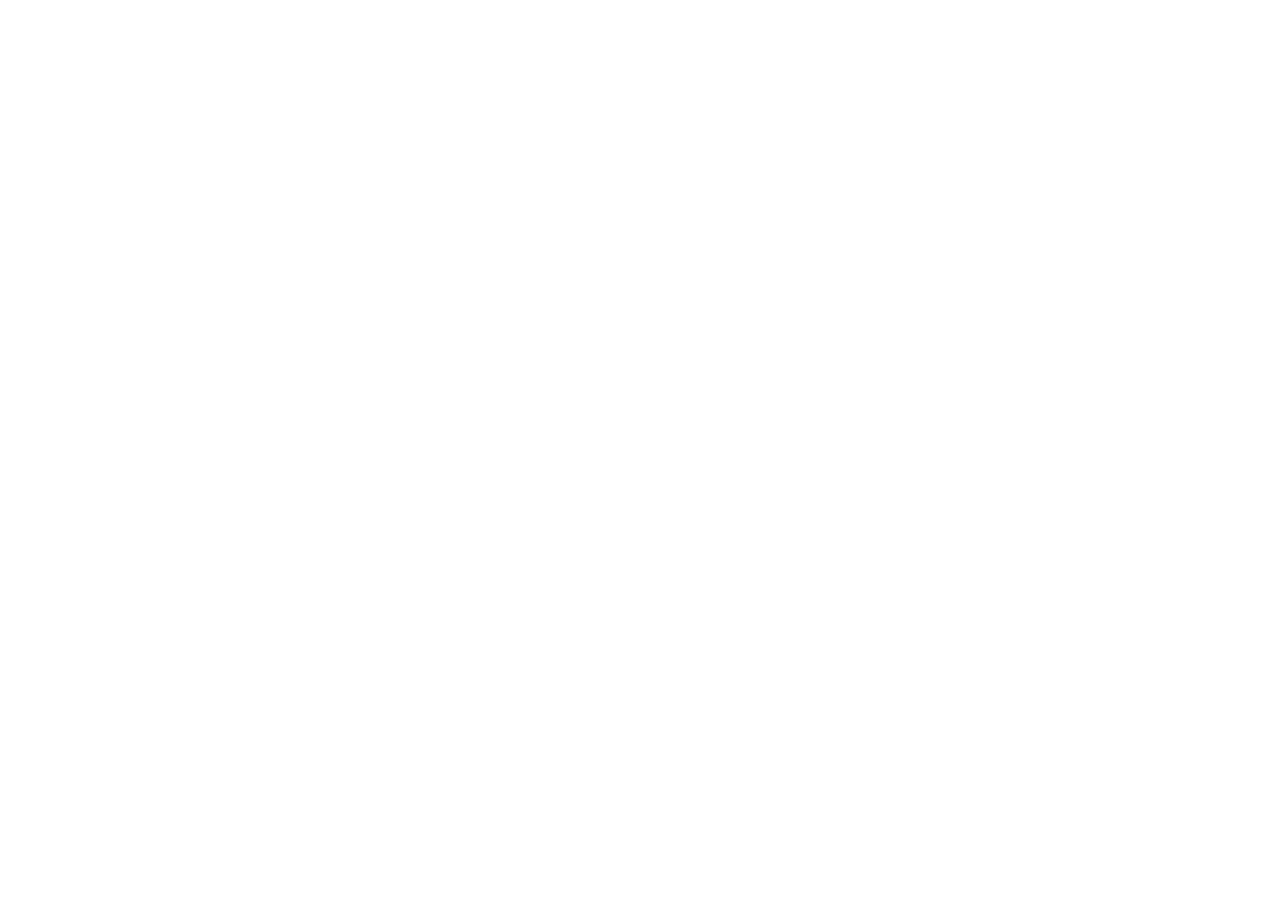
==== resumy.html @ dd964103 "contact" ====
<!DOCTYPE html>
<html lang="en">

<head>
    <meta charset="UTF-8">
    <meta http-equiv="X-UA-Compatible" content="IE=edge">
    <meta name="viewport" content="width=device-width, initial-scale=1.0">
    <title>Document</title>
</head>

<body>

</body>

</html>
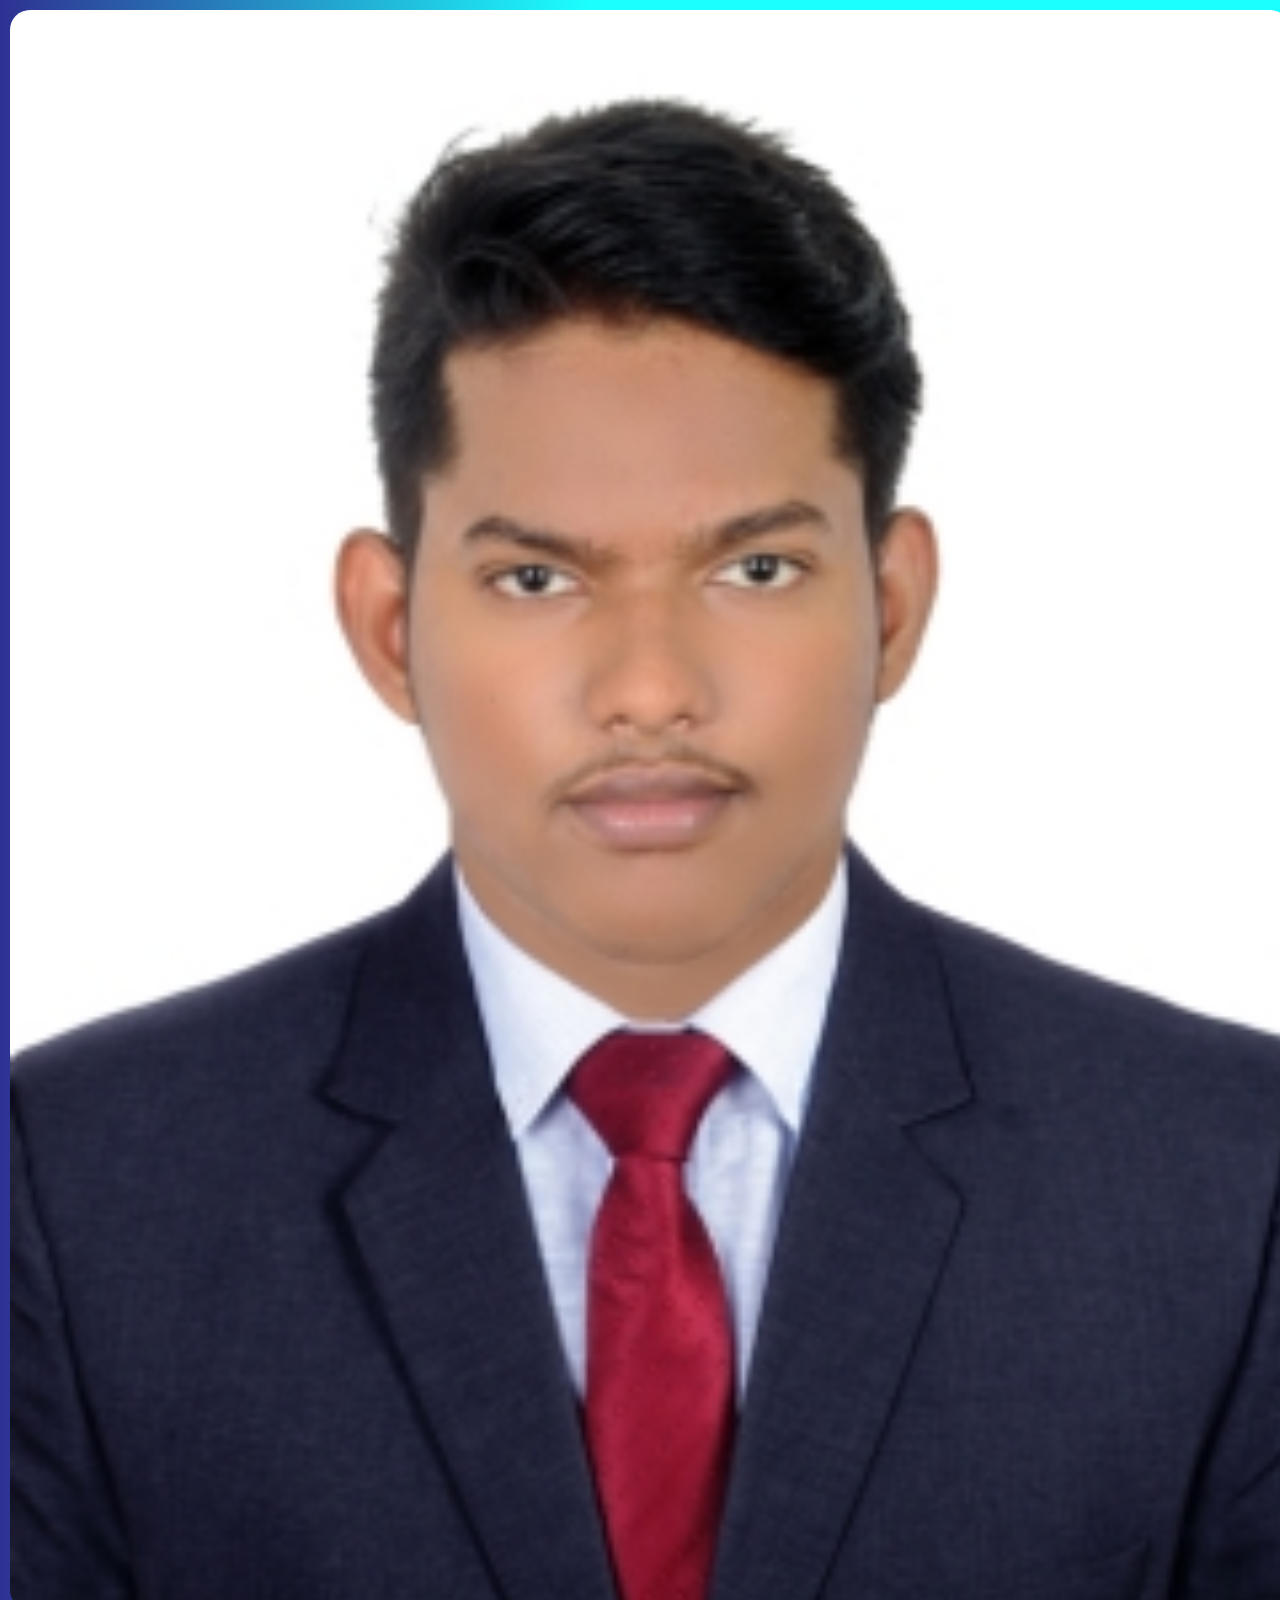
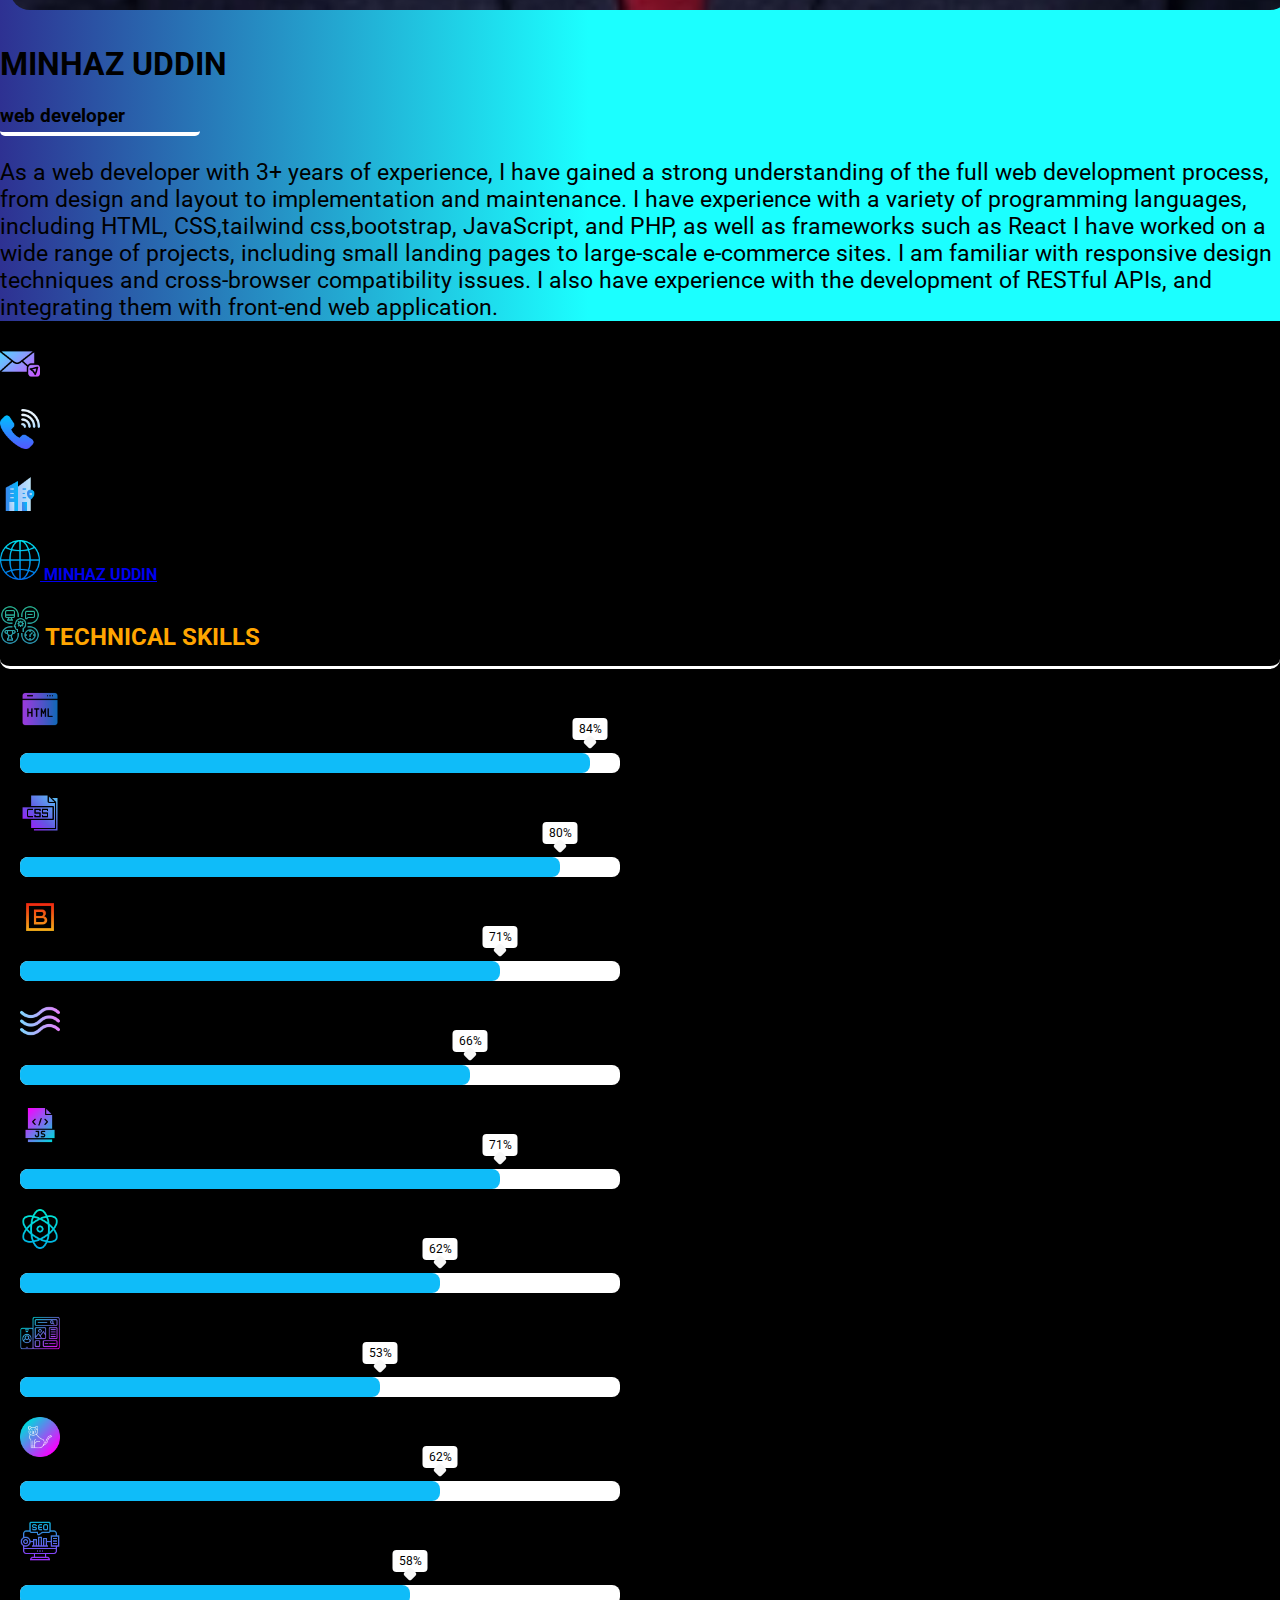
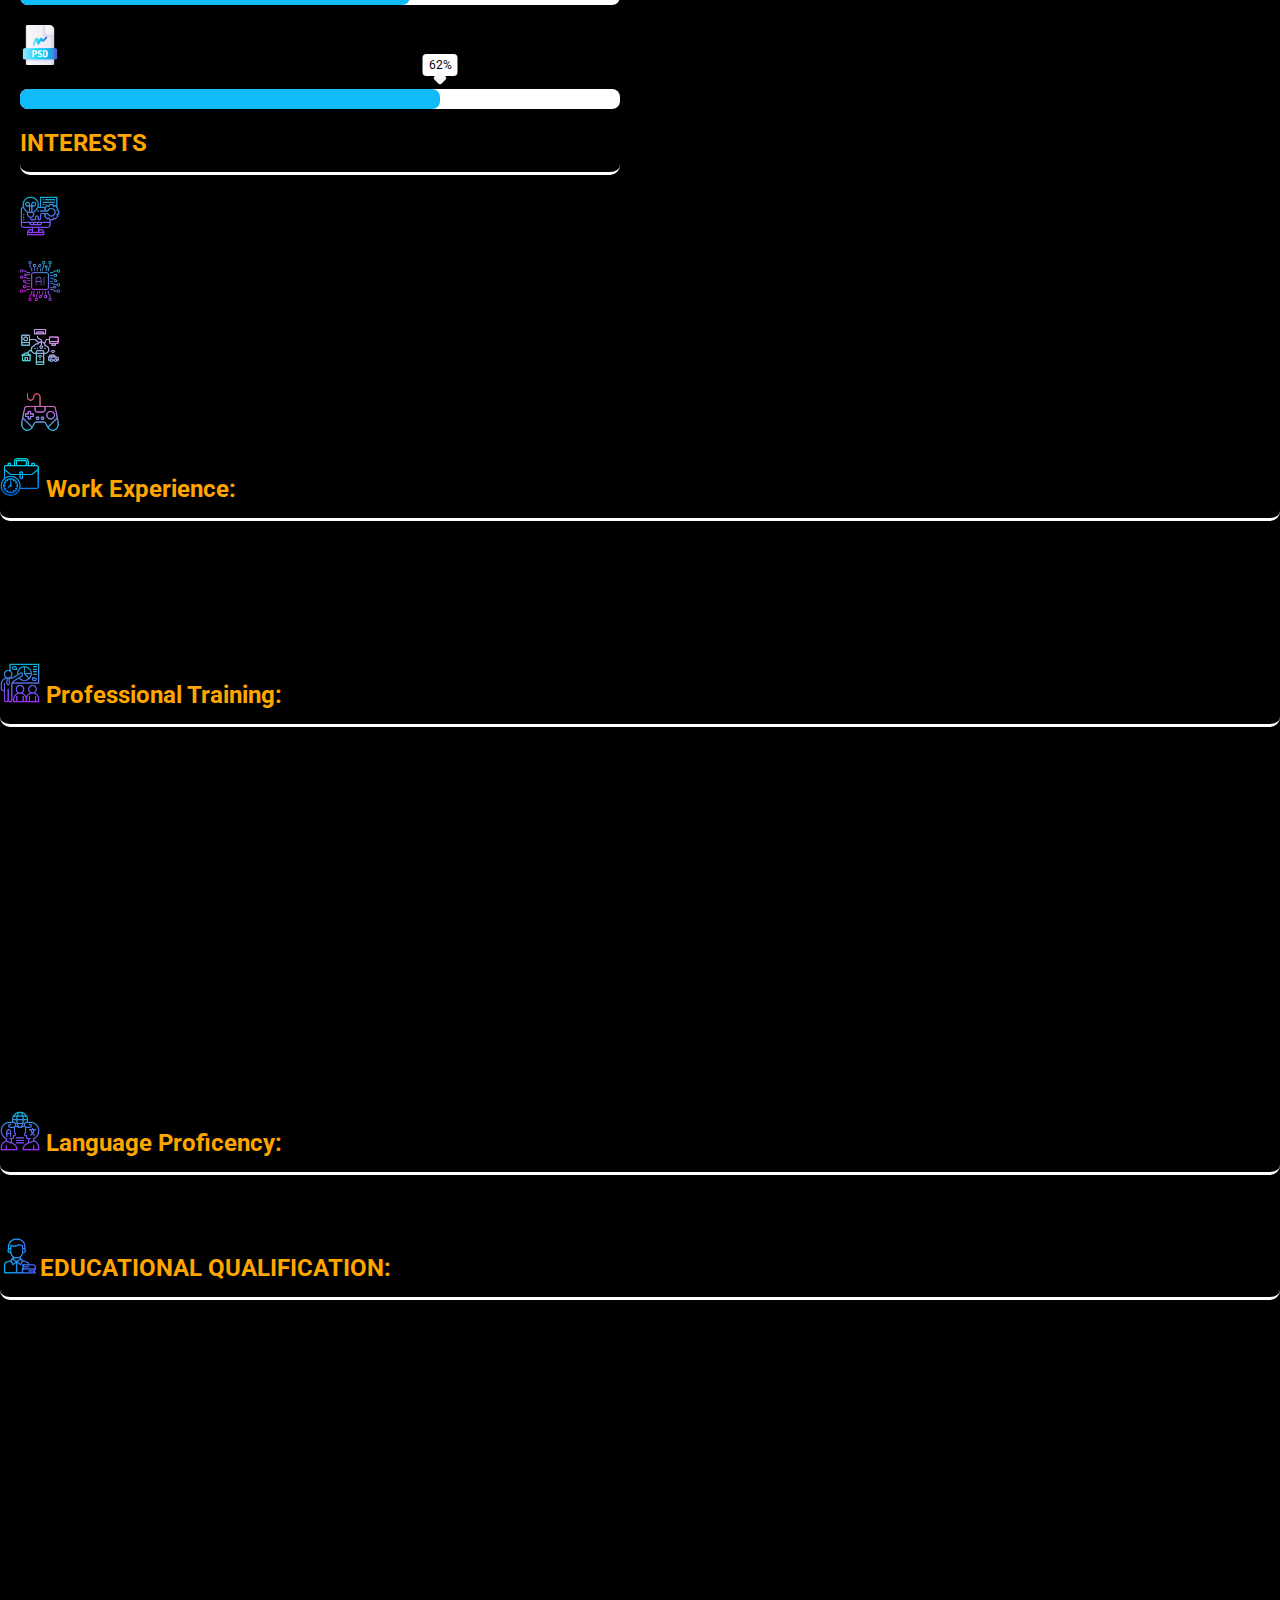
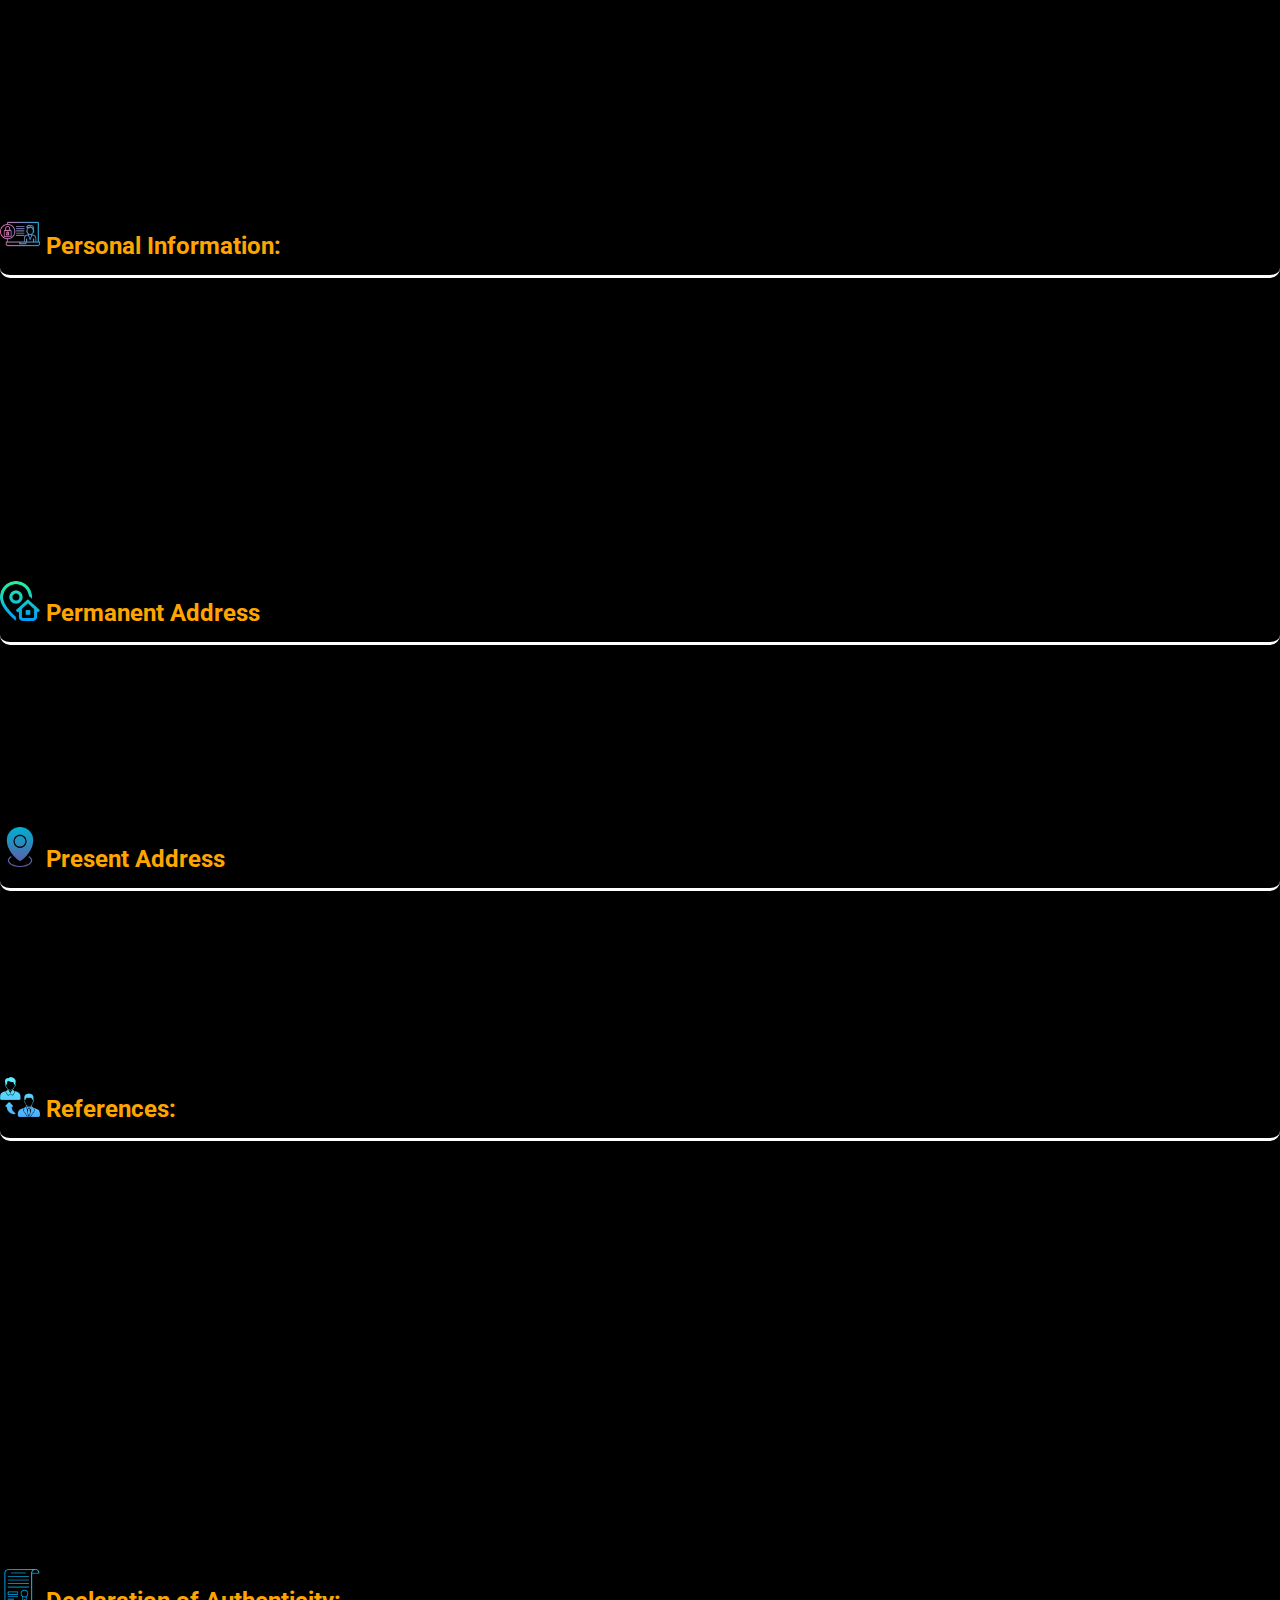
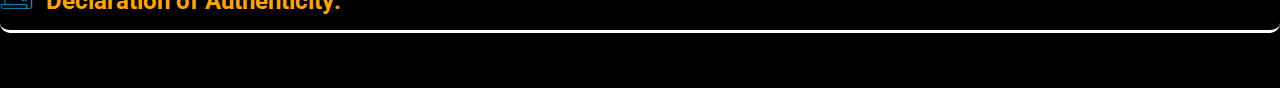
==== commit dce0bac1: "mk update" ====
--- a/resumy.html
+++ b/resumy.html
@@ -5,11 +5,342 @@
     <meta charset="UTF-8">
     <meta http-equiv="X-UA-Compatible" content="IE=edge">
     <meta name="viewport" content="width=device-width, initial-scale=1.0">
-    <title>Document</title>
+    <title>resumy</title>
+    <!-- scheel chart  -->
+    <link rel="stylesheet" href="./css/schil.css">
+    <script src="https://cdnjs.cloudflare.com/ajax/libs/jquery/3.4.1/jquery.min.js"></script>
+    <!-- bootstap css link  -->
+    <link href="https://cdn.jsdelivr.net/npm/bootstrap@5.2.3/dist/css/bootstrap.min.css" rel="stylesheet"
+        integrity="sha384-rbsA2VBKQhggwzxH7pPCaAqO46MgnOM80zW1RWuH61DGLwZJEdK2Kadq2F9CUG65" crossorigin="anonymous">
+    <!-- font asum icon link  -->
+    <link rel="stylesheet" href="https://cdnjs.cloudflare.com/ajax/libs/font-awesome/6.2.1/css/all.min.css"
+        integrity="sha512-MV7K8+y+gLIBoVD59lQIYicR65iaqukzvf/nwasF0nqhPay5w/9lJmVM2hMDcnK1OnMGCdVK+iQrJ7lzPJQd1w=="
+        crossorigin="anonymous" referrerpolicy="no-referrer" />
+    <style>
+        @import url('https://fonts.googleapis.com/css2?family=Roboto&display=swap');
+
+        body {
+            padding: 0;
+            margin: 0;
+            background-color: black;
+            font-family: 'Roboto', sans-serif;
+        }
+
+        .heade_cont {
+            height: 100%;
+            width: 100%;
+            background: rgb(46, 49, 146);
+            background: linear-gradient(90deg, rgba(46, 49, 146, 1) 0%, rgba(27, 255, 255, 1) 46%);
+        }
+
+        .heade_cont img {
+            /* border-radius: 50%; */
+            width: 100%;
+            padding: 10px;
+            border-radius: 30px;
+
+        }
+
+        .my_name {
+            padding-bottom: 5px;
+            border-bottom: 4px solid white;
+            width: 200px;
+            border-radius: 5px;
+        }
+
+        .about {
+            font-size: 23px;
+        }
+
+        .TECHNICAL_SKILLS {
+            color: orange;
+            border-bottom: 3px solid white;
+            border-radius: 10px;
+            padding-bottom: 15px;
+
+        }
+
+        .main_img {
+            height: 40px;
+            width: 40px;
+
+        }
+    </style>
 </head>
 
 <body>
-
+    <header>
+        <div class="container heade_cont">
+            <div class="row">
+                <div class="col-12 col-md-4">
+                    <img class="img-fluid" src="./img/minhaz_opt.JPG " alt="">
+
+                </div>
+                <div class="col-12 col-md-8">
+                    <h1 class="text-light mt-5">MINHAZ UDDIN </h1>
+                    <h3 class=" text-warning pb-2  my_name">
+                        web
+                        developer</h3>
+                    <p class="text-darh about">
+                        As a web developer with 3+ years of experience, I have gained a strong understanding of the full
+                        web development process, from design and layout to implementation and maintenance. I have
+                        experience with a variety of programming languages, including HTML, CSS,tailwind css,bootstrap,
+                        JavaScript, and PHP, as well as frameworks such as React
+                        I have worked on a wide range of projects, including small landing pages to large-scale
+                        e-commerce sites. I am familiar with responsive design techniques and cross-browser
+                        compatibility issues. I also have experience with the development of RESTful APIs, and
+                        integrating them with front-end web application.
+                    </p>
+
+
+                </div>
+            </div>
+
+        </div>
+
+
+    </header>
+    <main>
+        <section class="container mt-3">
+            <div class="row">
+                <div class="col-12 col-md-4 text-light">
+                    <h4><img class="main_img" src="./img/contact/send-mail.png" alt="">
+                        mdminhazuddinroot@gmail.com</h4>
+                    <h4> <img class="main_img" src="./img/contact/phone-call.png" alt=""> 01816142494</h4>
+                    <h4><img class="main_img" src="./img/contact/location.png" alt=""> DHAKA,BANGLADESH</h4>
+
+
+                    <a class="text-decoration-none " href="https://minhazroot.github.io/MINHAZ_UDDIN_PORTFOLIO/">
+                        <h4 class="text-light"><img class="main_img" src="./img/contact/global.png" alt=""> MINHAZ UDDIN
+                        </h4>
+                    </a>
+                    <h2 class="TECHNICAL_SKILLS text-center mt-3"><img class="main_img"
+                            src="./img/main_icon/skill-development.png" alt=""> TECHNICAL SKILLS</h2>
+
+                    <div class="skills">
+                        <div class="skill">
+                            <div class="skill-name text-light "><img class="main_img" src="./img/scheel_icon/html.png"
+                                    alt="">HTML</div>
+                            <div class="skill-bar">
+                                <div class="skill-per" per="95"></div>
+                            </div>
+                        </div>
+
+                        <div class="skill">
+                            <div class="skill-name text-light"><img class="main_img"
+                                    src="./img/scheel_icon/css-file.png" alt=""> CSS</div>
+                            <div class="skill-bar">
+                                <div class="skill-per" per="90"></div>
+                            </div>
+                        </div>
+
+                        <div class="skill">
+                            <div class="skill-name text-light"><img class="main_img"
+                                    src="./img/scheel_icon/bootstrap.png" alt=""> Bootstrap5</div>
+                            <div class="skill-bar">
+                                <div class="skill-per" per="80"></div>
+                            </div>
+                        </div>
+                        <div class="skill">
+                            <div class="skill-name text-light"><img class="main_img"
+                                    src="./img/scheel_icon/tel_wind.png" alt=""> Tailwind CSS</div>
+                            <div class="skill-bar">
+                                <div class="skill-per " per="75"></div>
+                            </div>
+                        </div>
+                        <div class="skill">
+                            <div class="skill-name text-light"><img class="main_img"
+                                    src="./img/scheel_icon/javascript.png" alt=""> JavaScript</div>
+                            <div class="skill-bar">
+                                <div class="skill-per " per="80"></div>
+                            </div>
+                        </div>
+                        <div class="skill">
+                            <div class="skill-name text-light "><img class="main_img" src="./img/scheel_icon/Rjs.png"
+                                    alt=""> React js</div>
+                            <div class="skill-bar">
+                                <div class="skill-per" per="70"></div>
+                            </div>
+                        </div>
+                        <div class="skill">
+                            <div class="skill-name text-light"><img class="main_img" src="./img/scheel_icon/ui_ux.png"
+                                    alt=""> UI/UX</div>
+                            <div class="skill-bar">
+                                <div class="skill-per" per="60"></div>
+                            </div>
+                        </div>
+
+                        <div class="skill">
+                            <div class="skill-name text-light"><img class="main_img" src="./img/scheel_icon/github.png"
+                                    alt=""> GitHub</div>
+                            <div class="skill-bar">
+                                <div class="skill-per" per="70"></div>
+                            </div>
+                        </div>
+                        <div class="skill">
+                            <div class="skill-name text-light"><img class="main_img" src="./img/scheel_icon/seo.png"
+                                    alt=""> Search Engine Optimization (SEO)</div>
+                            <div class="skill-bar">
+                                <div class="skill-per " per="65"></div>
+                            </div>
+                        </div>
+                        <div class="skill">
+                            <div class="skill-name text-light"><img class="main_img"
+                                    src="./img/scheel_icon/photoshop.png" alt=""> Adobe Photoshop</div>
+                            <div class="skill-bar">
+                                <div class="skill-per " per="70"></div>
+                            </div>
+                        </div>
+
+                        <h2 class="mt-5 TECHNICAL_SKILLS text-center">INTERESTS</h2>
+                        <h4><img class="main_img" class="img-fluid" src="./img/icon/machine-learning.png" alt="">
+                            Machine learning</h4>
+                        <H4><img class="main_img" class="img-fluid" src="./img/icon/chip.png" alt="">
+                            Artificial intelligence</H4>
+                        <H4><img class="main_img" class="img-fluid" src="./img/icon/internet-of-things.png" alt="">
+                            Internet of things</H4>
+                        <H4><img class="main_img" class="img-fluid" src="./img/icon/game-console.png" alt=""> Video
+                            games</H4>
+
+
+                    </div>
+
+
+
+
+
+
+
+
+                </div>
+                <div class="col-12 col-md-8 text-light">
+                    <h2 class="TECHNICAL_SKILLS"><img class="main_img" src="./img/main_icon/working-hours.png" alt="">
+                        Work Experience:
+                    </h2>
+                    <h4>Date : 7
+                        th Oct 2022</h4>
+                    <h4>Postion : Junior web Developer </h4>
+                    <h4>E-learning and Earning LTD, Kallyanpur, Dhaka-1207</h4>
+
+                    <h2 class="TECHNICAL_SKILLS mt-5"><img class="main_img" src="./img/main_icon/career.png" alt="">
+                        Professional Training:</h2>
+                    <h4>Course Name : Web-design & Development</h4>
+                    <h4>Duration : August to October 2022 ( 3 Month )</h4>
+                    <h4>Organization : E-Learning & Earning</h4>
+                    <h4 class="mt-4">Course Name : Web Development</h4>
+                    <h4>Duration : June to December 2022 (6 Month)</h4>
+                    <h4>Organization : programming hero</h4>
+                    <h4 class="mt-4">Course Name : Search Engine Optimization (SEO)</h4>
+                    <h4>Duration : August to October 2021 ( 3 Month)</h4>
+                    <h4>Organization : With Khan IT - SEO Agency</h4>
+                    <h2 class=" TECHNICAL_SKILLS mt-5"><img class="main_img" src="./img/main_icon/language.png" alt="">
+                        Language Proficency:</h2>
+                    <h4>Confident enough to communicate both Bangla & English</h4>
+                    <h2 class=" TECHNICAL_SKILLS mt-5"><img class="main_img" src="./img/main_icon/teacher.png"
+                            alt="">EDUCATIONAL QUALIFICATION:</h2>
+                    <h3 class="mt-4">Diploma-in-engineering:(4 <sup>th</sup> year)</h3>
+                    <h4>Institute : Infra polytechnic institute ,Barishal</h4>
+                    <h4>Technology : Computer Science Engineering</h4>
+                    <h4>Session : 2018-19</h4>
+                    <h4>Result : Passed</h4>
+                    <h4> Board : Bangladesh Technical Education Board, Dhaka</h4>
+                    <h3 class="mt-4 mb-3">Secondary School Certificate(S. S. C)</h3>
+                    <h4> Institute : Chondra Prosad Co-Operative High School</h4>
+                    <h4> Group : Science</h4>
+                    <h4> Passing year : 2018</h4>
+                    <h4> Result : GPA 3.41</h4>
+                    <h4> Board : Barishal</h4>
+                    <h2 class="TECHNICAL_SKILLS mt-5"><img class="main_img" src="./img/main_icon/personal-data.png"
+                            alt=""> Personal Information:</h2>
+                    <h4>Father Name : Nurul Amin</h4>
+                    <h4>Mother name : Bibi Amena Minu</h4>
+                    <h4>Date of Brith : 10/01/2001</h4>
+                    <h4>Height & Weight : 6.00 & 83 kg</h4>
+                    <h4>Religion : Islam</h4>
+                    <h4>Nationality : Bangladesh</h4>
+                    <h4> Marital Status : Single</h4>
+                    <div class="row">
+                        <div class="col-12 col-md-6">
+
+                            <h2 class="TECHNICAL_SKILLS text-center"><img class="main_img"
+                                    src="./img/main_icon/address.png" alt=""> Permanent Address</h2>
+                            <h4>Village : Velumia</h4>
+                            <h4>Post : Chandra Prasad</h4>
+                            <h4>Thana : Bhola</h4>
+                            <h4>District : Barishal</h4>
+
+
+                        </div>
+                        <div class="col-12 col-md-6">
+                            <h2 class="TECHNICAL_SKILLS text-center"><img class="main_img"
+                                    src="./img/main_icon/placeholder.png" alt=""> Present Address</h2>
+                            <h4>Word No : shyamoli 28</h4>
+                            <h4>Road No : 4</h4>
+                            <h4>House Name : shittara Tower</h4>
+                            <h4>House No : 38/6 -A (7 <sup>th</sup> B)</h4>
+                        </div>
+
+                    </div>
+                    <div class="row">
+                        <h2 class="TECHNICAL_SKILLS"> <img class="main_img" src="./img/main_icon/referral.png" alt="">
+                            References:</h2>
+                        <div class="col-12 col-md-6">
+
+                            <h3>Md.Emamul Islam</h3>
+                            <h4>Deparment Head(computer) Technology</h4>
+                            <h4>Infra Polytechnic Institute,Barishal</h4>
+                            <h4>Contact:-8801865898696</h4>
+                            <h4>Email:enamul@gmail.com</h4>
+
+                        </div>
+                        <div class="col-12 col-md-6">
+
+                            <h3>Md.Iqbal Hossain</h3>
+                            <h4>Instructor(Computer)Technology</h4>
+                            <h4>Infra Polytechnic Institute,Barishal</h4>
+                            <h4>Contact:-8801781402288</h4>
+                            <h4> Email:iqbal@gmail.com</h4>
+
+                        </div>
+
+                    </div>
+                    <h2 class="TECHNICAL_SKILLS"><img class="main_img"
+                            src="./img/main_icon/declaration-of-independence.png" alt=""> Declaration of Authenticity:
+                    </h2>
+                    <p>I am declaring that information which I have preseted is true to my knowledgh &I will
+                        be able to present appropriate</p>
+
+
+                </div>
+            </div>
+
+        </section>
+    </main>
+
+
+
+
+    <!-- skill chart js  -->
+    <script>
+        $('.skill-per').each(function () {
+            var $this = $(this);
+            var per = $this.attr('per');
+            $this.css("width", per + '%');
+            $({ animatedValue: 0 }).animate({ animatedValue: per }, {
+                duration: 1000,
+                step: function () {
+                    $this.attr('per', Math.floor(this.animatedValue) + '%');
+                },
+                complete: function () {
+                    $this.attr('per', Math.floor(this.animatedValue) + '%');
+                }
+            });
+        });
+    </script>
+    <!-- bootstap js link  -->
+    <script src="https://cdn.jsdelivr.net/npm/bootstrap@5.2.3/dist/js/bootstrap.bundle.min.js"
+        integrity="sha384-kenU1KFdBIe4zVF0s0G1M5b4hcpxyD9F7jL+jjXkk+Q2h455rYXK/7HAuoJl+0I4"
+        crossorigin="anonymous"></script>
 </body>
 
 </html>--- a/css/schil.css
+++ b/css/schil.css
@@ -0,0 +1,63 @@
+/* body{
+  margin: 0;
+  padding: 0;
+  font-family: 'Open Sans',sans-serif;
+  min-height: 100vh;
+  display: flex;
+  align-items: center;
+  justify-content: center;
+  background: #f1f1f1;
+} */
+
+.skills {
+  width: 100%;
+  max-width: 600px;
+  padding: 0 20px;
+}
+
+.skill-name {
+  font-size: 18px;
+  font-weight: 700;
+  text-transform: uppercase;
+  margin: 20px 0;
+}
+
+.skill-bar {
+  height: 20px;
+  background: #ffffff;
+  border-radius: 8px;
+}
+
+.skill-per {
+  height: 20px;
+  background-color: #0fbcf9;
+  border-radius: 8px;
+  width: 0;
+  transition: 1s linear;
+  position: relative;
+}
+
+.skill-per::before {
+  content: attr(per);
+  position: absolute;
+  padding: 4px 6px;
+  background-color: rgb(255, 255, 255);
+  color: rgb(0, 0, 0);
+  font-size: 12px;
+  border-radius: 4px;
+  top: -35px;
+  right: 0;
+  transform: translateX(50%);
+}
+
+.skill-per::after {
+  content: '';
+  position: absolute;
+  width: 10px;
+  height: 10px;
+  background-color: rgb(247, 247, 247);
+  top: -16px;
+  right: 0;
+  transform: translateX(50%) rotate(45deg);
+  border-radius: 2px;
+}